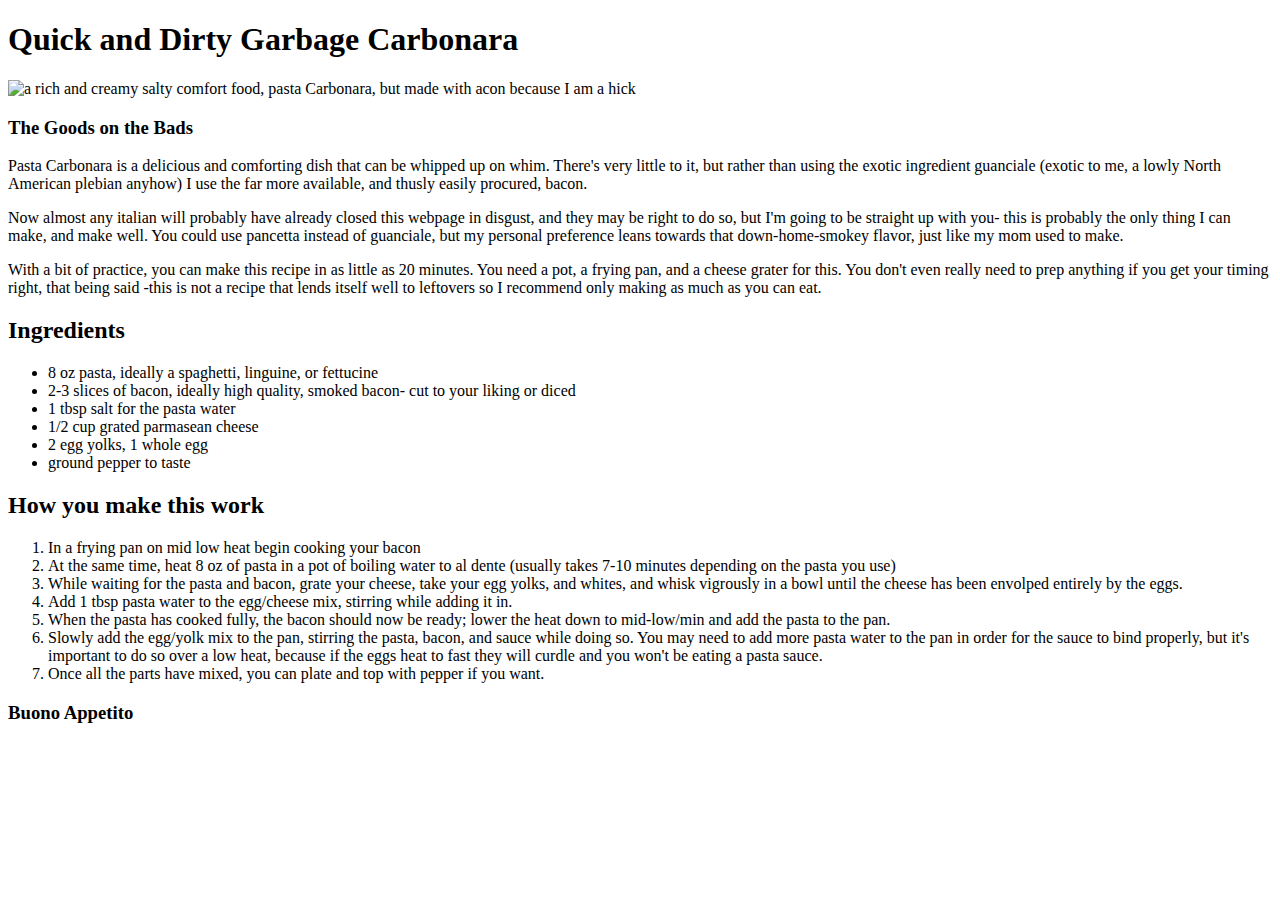
==== recipes/Carbonara.html @ 3ec66a62 "updated html initial build for carbonara" ====
<!DOCTYPE html>
<html lang="en">

<head>
    <meta charset="UTF-8">
    <meta http-equiv="X-UA-Compatible" content="IE=edge">
    <meta name="viewport" content="width=device-width, initial-scale=1.0">
    <title>Document</title>
</head>

<body>
    <h1>Quick and Dirty Garbage Carbonara</h1>
    <img src="./img carbonara.jpg" alt="a rich and creamy salty comfort food, pasta Carbonara, but made with acon because I am a hick">

    <h3>The Goods on the Bads</h3>

    <p>Pasta Carbonara is a delicious and comforting dish that can be whipped up on whim. There's very little to it, but rather than using the exotic ingredient guanciale (exotic to me, a lowly North American plebian anyhow) I use the far more available,
        and thusly easily procured, bacon. </p>

    <p> Now almost any italian will probably have already closed this webpage in disgust, and they may be right to do so, but I'm going to be straight up with you- this is probably the only thing I can make, and make well. You could use pancetta instead of
        guanciale, but my personal preference leans towards that down-home-smokey flavor, just like my mom used to make.</p>
    <!--lmao my mom never made carbonara in her life gtfo-->
    <p> With a bit of practice, you can make this recipe in as little as 20 minutes. You need a pot, a frying pan, and a cheese grater for this. You don't even really need to prep anything if you get your timing right, that being said -this is not a recipe
        that lends itself well to leftovers so I recommend only making as much as you can eat.</p>

    <h2>Ingredients</h2>

    <ul>
        <li>8 oz pasta, ideally a spaghetti, linguine, or fettucine</li>
        <li>2-3 slices of bacon, ideally high quality, smoked bacon- cut to your liking or diced</li>
        <li>1 tbsp salt for the pasta water</li>
        <li>1/2 cup grated parmasean cheese</li>
        <li>2 egg yolks, 1 whole egg</li>
        <li>ground pepper to taste</li>
    </ul>
    <h2>How you make this work</h2>
    <ol>
        <li>In a frying pan on mid low heat begin cooking your bacon</li>
        <li>At the same time, heat 8 oz of pasta in a pot of boiling water to al dente (usually takes 7-10 minutes depending on the pasta you use)</li>
        <li>While waiting for the pasta and bacon, grate your cheese, take your egg yolks, and whites, and whisk vigrously in a bowl until the cheese has been envolped entirely by the eggs.</li>
        <li>Add 1 tbsp pasta water to the egg/cheese mix, stirring while adding it in.</li>
        <li>When the pasta has cooked fully, the bacon should now be ready; lower the heat down to mid-low/min and add the pasta to the pan.</li>
        <li>Slowly add the egg/yolk mix to the pan, stirring the pasta, bacon, and sauce while doing so. You may need to add more pasta water to the pan in order for the sauce to bind properly, but it's important to do so over a low heat, because if the eggs
            heat to fast they will curdle and you won't be eating a pasta sauce.</li>
        <li>Once all the parts have mixed, you can plate and top with pepper if you want.</li>
    </ol>

    <h3> Buono Appetito</h3>
</body>

</html>
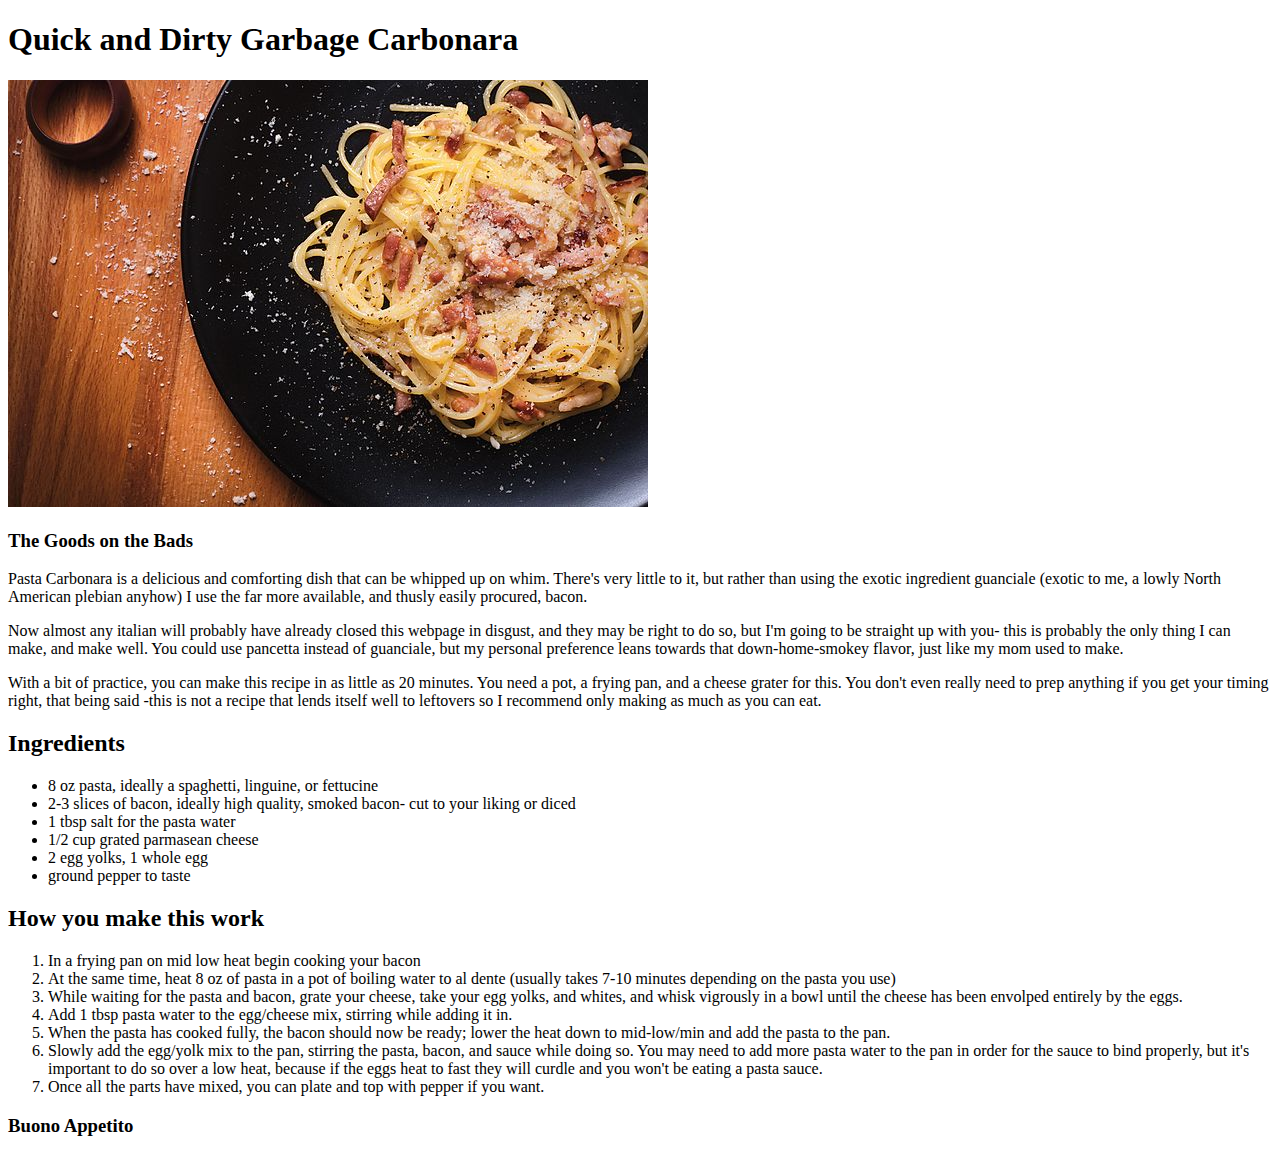
==== commit c7999201: "no real changes made" ====
--- a/recipes/Carbonara.html
+++ b/recipes/Carbonara.html
@@ -9,8 +9,8 @@
 </head>
 
 <body>
-    <h1>Quick and Dirty Garbage Carbonara</h1>
-    <img src="./img carbonara.jpg" alt="a rich and creamy salty comfort food, pasta Carbonara, but made with acon because I am a hick">
+    <h1>Quick and Dirty Garbage Carbonara</h1><img src="../img/carbonara.jpg" alt=a creamy smokey salty whirlwind of flavor, the mighty bacon carbonara.>
+
 
     <h3>The Goods on the Bads</h3>
 
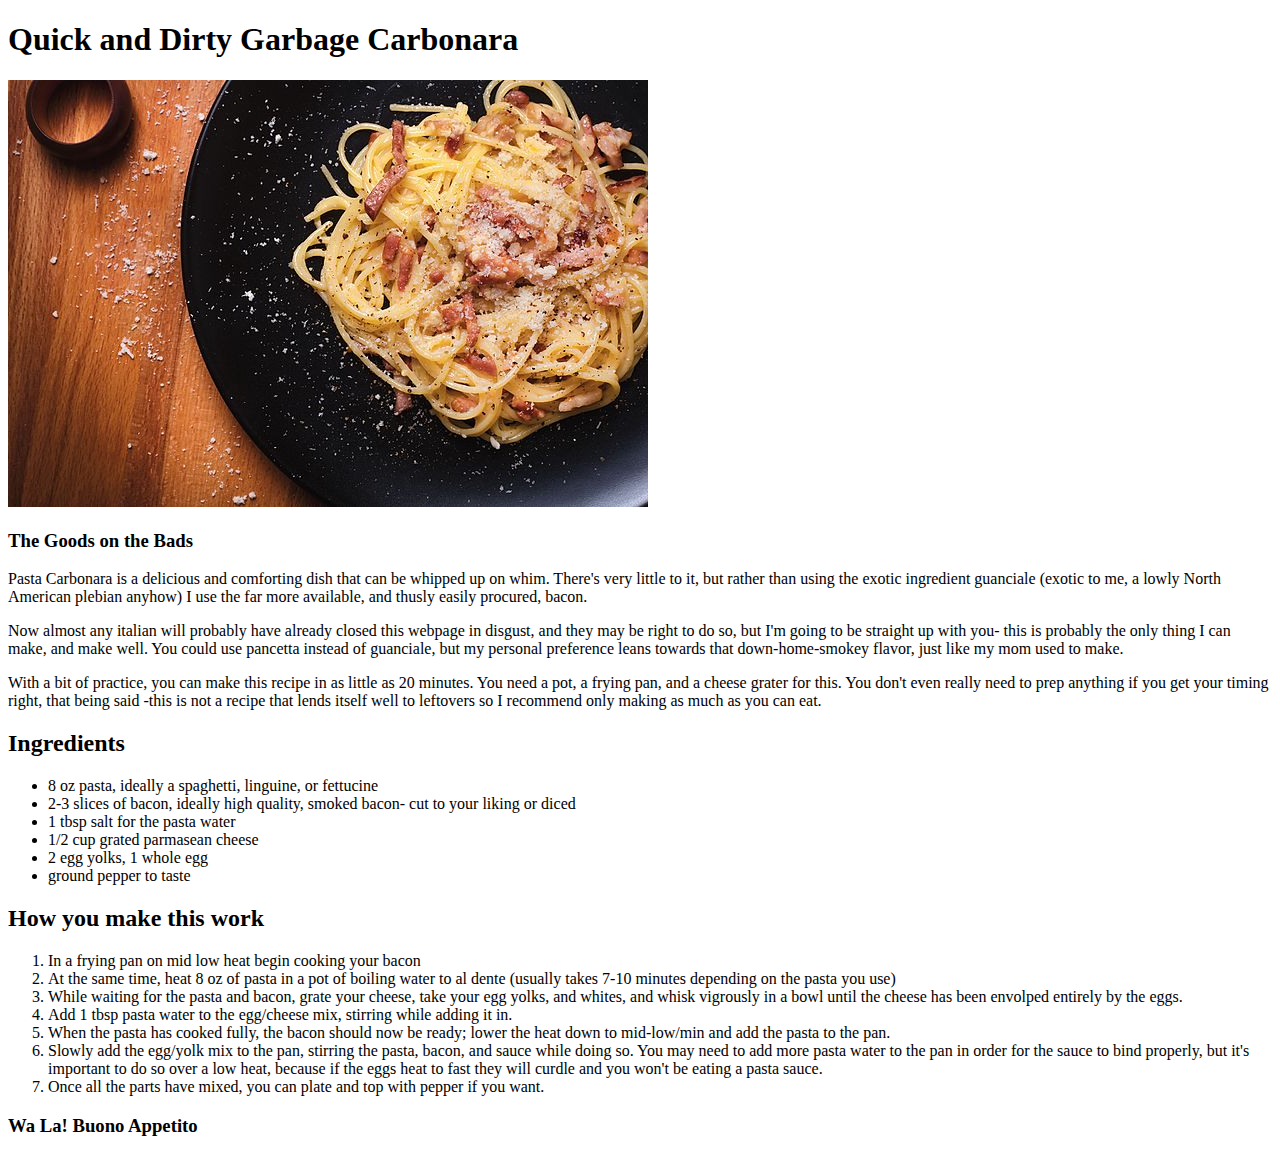
==== commit 51972413: "updated with added flair for recipes" ====
--- a/recipes/Carbonara.html
+++ b/recipes/Carbonara.html
@@ -9,7 +9,8 @@
 </head>
 
 <body>
-    <h1>Quick and Dirty Garbage Carbonara</h1><img src="../img/carbonara.jpg" alt=a creamy smokey salty whirlwind of flavor, the mighty bacon carbonara.>
+    <h1>Quick and Dirty Garbage Carbonara</h1>
+    <img src="../img/carbonara.jpg" alt=a creamy smokey salty whirlwind of flavor, the mighty bacon carbonara.>
 
 
     <h3>The Goods on the Bads</h3>
@@ -45,7 +46,7 @@
         <li>Once all the parts have mixed, you can plate and top with pepper if you want.</li>
     </ol>
 
-    <h3> Buono Appetito</h3>
+    <h3> Wa La! Buono Appetito</h3>
 </body>
 
 </html>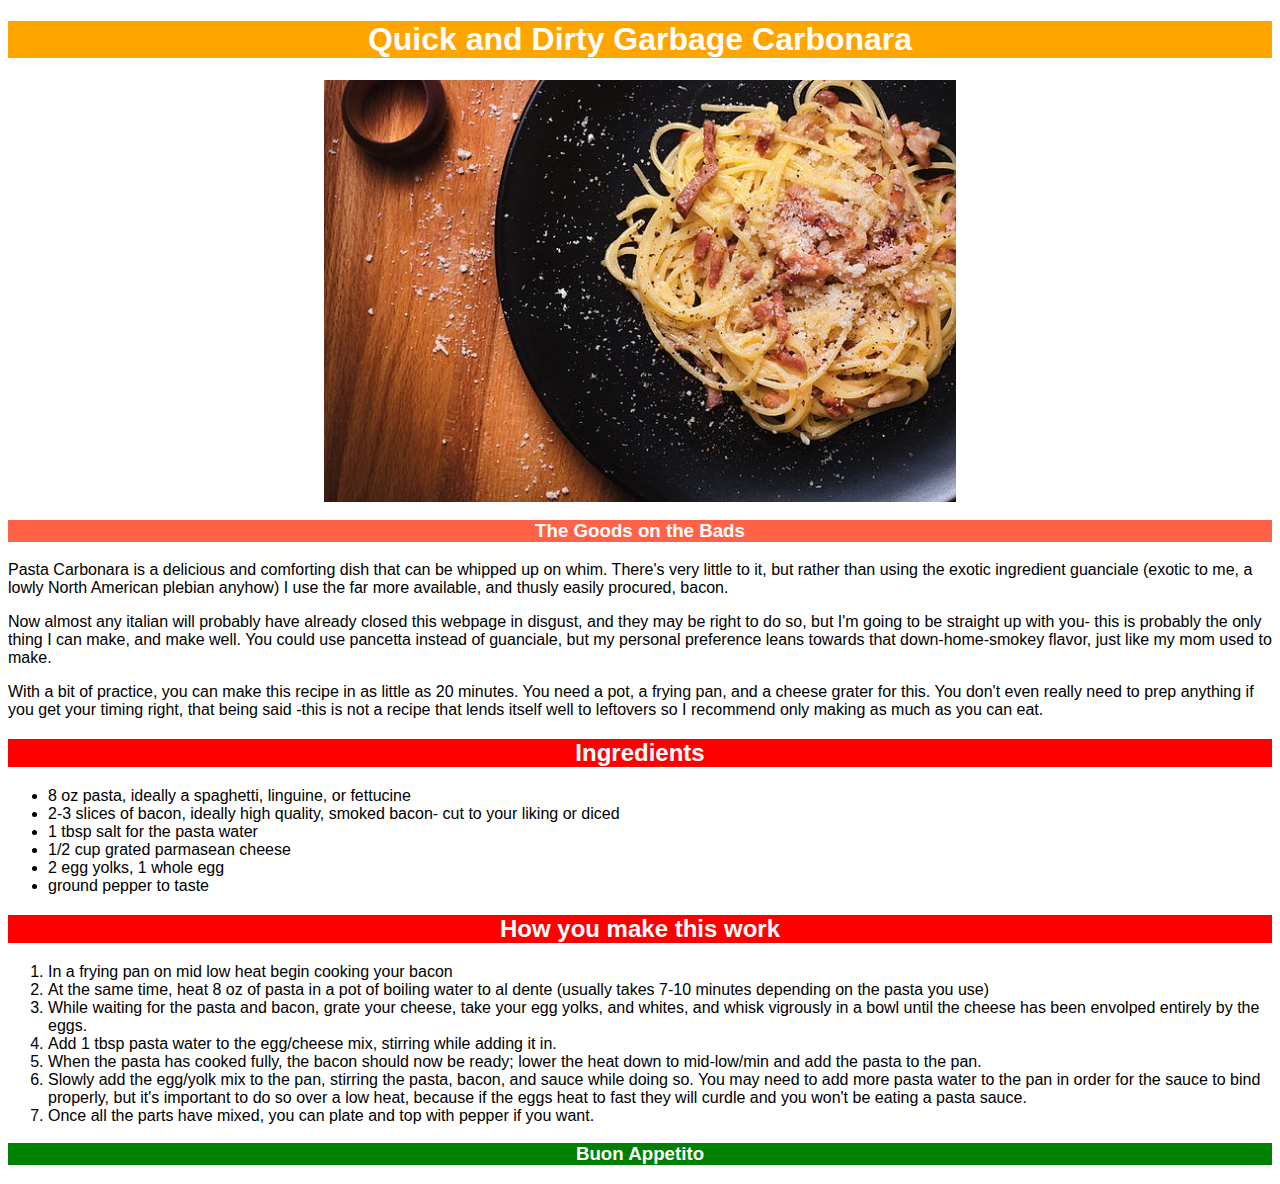
==== commit dbc65787: "updated index, and /recipes to include css" ====
--- a/recipes/Carbonara.html
+++ b/recipes/Carbonara.html
@@ -5,48 +5,69 @@
     <meta charset="UTF-8">
     <meta http-equiv="X-UA-Compatible" content="IE=edge">
     <meta name="viewport" content="width=device-width, initial-scale=1.0">
-    <title>Document</title>
+    <title>Quick and Dirty Garbage Carbonara</title>
+    <link rel="stylesheet" href="style.css">
 </head>
 
 <body>
-    <h1>Quick and Dirty Garbage Carbonara</h1>
-    <img src="../img/carbonara.jpg" alt=a creamy smokey salty whirlwind of flavor, the mighty bacon carbonara.>
+    <div class="title">
+        <h1>Quick and Dirty Garbage Carbonara</h1>
+    </div>
+    <img class="pic" src="../img/carbonara.jpg" alt="a creamy smokey salty whirlwind of flavor, the mighty bacon carbonara.">
 
 
-    <h3>The Goods on the Bads</h3>
+    <div class="header ">
+        <h3>The Goods on the Bads</h3>
+    </div>
 
-    <p>Pasta Carbonara is a delicious and comforting dish that can be whipped up on whim. There's very little to it, but rather than using the exotic ingredient guanciale (exotic to me, a lowly North American plebian anyhow) I use the far more available,
-        and thusly easily procured, bacon. </p>
+    <div class="para ">
+        <p>Pasta Carbonara is a delicious and comforting dish that can be whipped up on whim. There's very little to it, but rather than using the exotic ingredient guanciale (exotic to me, a lowly North American plebian anyhow) I use the far more available,
+            and thusly easily procured, bacon. </p>
+    </div>
 
-    <p> Now almost any italian will probably have already closed this webpage in disgust, and they may be right to do so, but I'm going to be straight up with you- this is probably the only thing I can make, and make well. You could use pancetta instead of
-        guanciale, but my personal preference leans towards that down-home-smokey flavor, just like my mom used to make.</p>
+    <div class="para ">
+        <p> Now almost any italian will probably have already closed this webpage in disgust, and they may be right to do so, but I'm going to be straight up with you- this is probably the only thing I can make, and make well. You could use pancetta instead
+            of guanciale, but my personal preference leans towards that down-home-smokey flavor, just like my mom used to make.</p>
+    </div>
     <!--lmao my mom never made carbonara in her life gtfo-->
-    <p> With a bit of practice, you can make this recipe in as little as 20 minutes. You need a pot, a frying pan, and a cheese grater for this. You don't even really need to prep anything if you get your timing right, that being said -this is not a recipe
-        that lends itself well to leftovers so I recommend only making as much as you can eat.</p>
+    <div class="para ">
+        <p> With a bit of practice, you can make this recipe in as little as 20 minutes. You need a pot, a frying pan, and a cheese grater for this. You don't even really need to prep anything if you get your timing right, that being said -this is not a recipe
+            that lends itself well to leftovers so I recommend only making as much as you can eat.</p>
+    </div>
 
-    <h2>Ingredients</h2>
+    <div class="header2 ">
+        <h2>Ingredients</h2>
+    </div>
 
-    <ul>
-        <li>8 oz pasta, ideally a spaghetti, linguine, or fettucine</li>
-        <li>2-3 slices of bacon, ideally high quality, smoked bacon- cut to your liking or diced</li>
-        <li>1 tbsp salt for the pasta water</li>
-        <li>1/2 cup grated parmasean cheese</li>
-        <li>2 egg yolks, 1 whole egg</li>
-        <li>ground pepper to taste</li>
-    </ul>
-    <h2>How you make this work</h2>
-    <ol>
-        <li>In a frying pan on mid low heat begin cooking your bacon</li>
-        <li>At the same time, heat 8 oz of pasta in a pot of boiling water to al dente (usually takes 7-10 minutes depending on the pasta you use)</li>
-        <li>While waiting for the pasta and bacon, grate your cheese, take your egg yolks, and whites, and whisk vigrously in a bowl until the cheese has been envolped entirely by the eggs.</li>
-        <li>Add 1 tbsp pasta water to the egg/cheese mix, stirring while adding it in.</li>
-        <li>When the pasta has cooked fully, the bacon should now be ready; lower the heat down to mid-low/min and add the pasta to the pan.</li>
-        <li>Slowly add the egg/yolk mix to the pan, stirring the pasta, bacon, and sauce while doing so. You may need to add more pasta water to the pan in order for the sauce to bind properly, but it's important to do so over a low heat, because if the eggs
-            heat to fast they will curdle and you won't be eating a pasta sauce.</li>
-        <li>Once all the parts have mixed, you can plate and top with pepper if you want.</li>
-    </ol>
+    <div class="para ">
+        <ul>
+            <li>8 oz pasta, ideally a spaghetti, linguine, or fettucine</li>
+            <li>2-3 slices of bacon, ideally high quality, smoked bacon- cut to your liking or diced</li>
+            <li>1 tbsp salt for the pasta water</li>
+            <li>1/2 cup grated parmasean cheese</li>
+            <li>2 egg yolks, 1 whole egg</li>
+            <li>ground pepper to taste</li>
+        </ul>
+    </div>
+    <div class="header2 ">
+        <h2>How you make this work</h2>
+    </div>
+    <div class="para ">
+        <ol>
+            <li>In a frying pan on mid low heat begin cooking your bacon</li>
+            <li>At the same time, heat 8 oz of pasta in a pot of boiling water to al dente (usually takes 7-10 minutes depending on the pasta you use)</li>
+            <li>While waiting for the pasta and bacon, grate your cheese, take your egg yolks, and whites, and whisk vigrously in a bowl until the cheese has been envolped entirely by the eggs.</li>
+            <li>Add 1 tbsp pasta water to the egg/cheese mix, stirring while adding it in.</li>
+            <li>When the pasta has cooked fully, the bacon should now be ready; lower the heat down to mid-low/min and add the pasta to the pan.</li>
+            <li>Slowly add the egg/yolk mix to the pan, stirring the pasta, bacon, and sauce while doing so. You may need to add more pasta water to the pan in order for the sauce to bind properly, but it's important to do so over a low heat, because if the
+                eggs heat to fast they will curdle and you won't be eating a pasta sauce.</li>
+            <li>Once all the parts have mixed, you can plate and top with pepper if you want.</li>
+        </ol>
+    </div>
 
-    <h3> Wa La! Buono Appetito</h3>
+    <div class=header3>
+        <h3> Buon Appetito</h3>
+    </div>
 </body>
 
 </html>--- a/recipes/style.css
+++ b/recipes/style.css
@@ -0,0 +1,40 @@
+/*style*/
+
+.title,
+.header,
+.header2,
+.header3 {
+    color: white;
+    text-align: center;
+}
+
+.title,
+.header,
+.header2,
+.header3,
+.para {
+    font-family: Arial, Helvetica, sans-serif;
+}
+
+.title {
+    background-color: orange;
+}
+
+.pic {
+    display: block;
+    margin-left: auto;
+    margin-right: auto;
+    width: 50%;
+}
+
+.header {
+    background-color: tomato;
+}
+
+.header2 {
+    background-color: red;
+}
+
+.header3 {
+    background-color: green;
+}